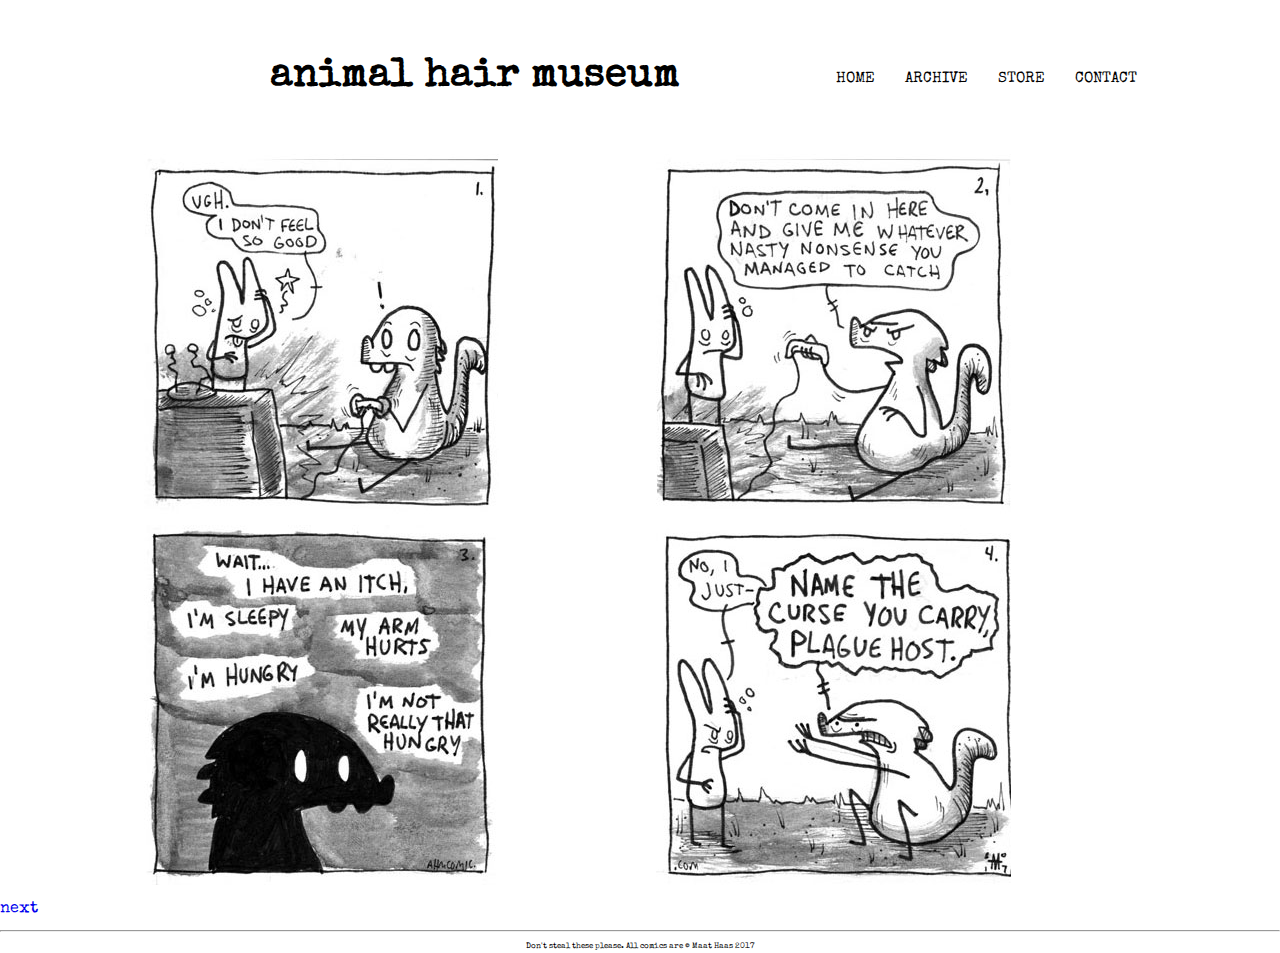
==== comic/0124/index.html @ 90dcca46 "added archive link page, added a mess of comics, started trying to make a lightbox work" ====
<!DOCTYPE html>
<html>
<head>
    <meta charset="UTF-8">
    <title>The Animal Hair Museum's Museum of Animal Hair Museums</title>

<!-- Style Sheet -->
    <link rel = "stylesheet" type = "text/css" href = "../../css/normalize.css">
    <link rel = "stylesheet" type = "text/css" href = "../../css/site.css">
    <link rel = "stylesheet" type = "text/css" href = "../../css/flexbox.css">
    <link rel = "icon" href="../../img/ahmCrown32x32.jpg" sizes="32x32">
    <link rel = "icon" href="../../img/ahmCrown192x192.jpg" sizes="192x192">
    <link rel = "apple-touch-icon-precomposed" href="../../img/ahmCrown180x180.jpg">
<!-- /Style Sheet -->

<!-- Google Fonts -->
    <link href="https://fonts.googleapis.com/css?family=Special Elite" rel="stylesheet">
<!-- /Google Fonts -->

</head>
<body>

<!-- Header -->
    <header class="main-header">
        <h1 class="name">
            <a href="../../index.html" style="color: #000000; text-decoration: none">
                animal hair museum
            </a></h1>
        <ul class="main-nav">
            <li><a href="../../index.html">home</a></li>
            <li><a href="../../archive.html">archive</a></li>
            <li class="dropdown"><a href="javascript:void(0)" class="dropbtn">store</a>
            <div class="dropdown-content">
                <a href="http://ahmcomic.bigcartel.com">Big Cartel</a>
                <a href="https://maathaas.threadless.com">Threadless</a>
            </li>
            <li class="dropdown"><a href="javascript:void(0)" class="dropbtn">contact</a>
            <div class="dropdown-content">
                <a href="https://www.facebook.com/AnimalHairMuseum">Facebook</a>
                <a href="https://www.instagram.com/animalhairmuseum/">Instagram</a>
                <a href="https://animalhairmuseum.tumblr.com">Tumblr</a>
                <a href="mailto:animalhairmuseum@gmail.com">Email</a>
            </li>
            </div>
        </ul>
    </header>
<!-- /Header -->

<!-- Left Button -->
<!-- /Left Button -->

<!-- Comic -->
<div class="row">
    <div class="primary col">
        <img src="../../img/testCmx/0124/panel1.jpg">
    </div>
    <div class="secondary col">
        <img src="../../img/testCmx/0124/panel2.jpg">
    </div>
</div>
<div class="row">
    <div class="primary col">
        <img src="../../img/testCmx/0124/panel3.jpg">
    </div>
    <div class="secondary col">
        <img src="../../img/testCmx/0124/panel4.jpg">
    </div>
</div>
<!-- /Comic -->
<a href="../../comic/0125/index.html">next</a>
<!-- Right Button -->
<!-- /Right Button -->

<!-- Copyright -->
<hr>
<div class="copyright">
Don't steal these please. All comics are © Maat Haas 2017 
    </div>
<!-- /Copyright -->

<!-- JavaScript -->
<script src="../../js/app.js"></script>
<!-- /JavaScript -->
</body>
</html>
---- css/site.css ----
/* site name at the top of the page */
/** AKA the header i guess **/
.name {
  width: 100%;
  font-size: 2.5rem;
  color: #000000;
  text-decoration: none;
  font-family: 'Special Elite', cursive;
  text-align: center;
  background-color: #ffffff;
}

/* Base */

* {
  box-sizing: border-box;
}

body {
    font-family: 'Special Elite', sans-serif;
    background-color: #ffffff;
    line-height: 1.6;
    margin: 0;
}

ul {
  margin: 0;
  padding: 0;
  list-style: none;
}

/* Store Dropdown */

li c, .dropbtn{
  display: inline-block;
  color: #000000;
  text-align: center;
  padding: 14px 16px;
  text-decoration: none;
}
li d, .dropbtn {
  display: inline-block;
  color: #000000;
  text-align: center;
  padding: 14px 16px;
  text-decoration: none;
}

li c:hover, .dropdown:hover .dropbtn {
  color: #000000;
  background-color: #d4d4d4;
}
li d:hover, .dropdown:hover .dropbtn {
  color:#000000;
  background-color: #d4d4d4;
}

li.dropdown {
  display: inline-block;
}

.dropdown-content {
  display: none;
  position: absolute;
  background-color: #d4d4d4;
  min-width: 160px;
  box-shadow: 0px 8px 16px 0px rgba(0,0,0,0.2);
  z-index: 1;
}

.dropdown-content c {
  color: #000000;
  padding: 12px 16px;
  text-decoration: none;
  display: block;
  text-align: left;
}

.dropdown-content d {
  color: #000000;
  padding: 12px 16px;
  text-decoration: none;
  display: block;
  text-align: left;
}

.dropdown-content c:hover {background-color: #d4d4d4}
.dropdown-content d:hover {background-color: #d4d4d4}

.dropdown:hover .dropdown-content {
  display: block;
}
/* /Store Dropdown */

p {
  font-size: .95em;
  margin-bottom: 1.8em;
}

h2,
h3 {
  margin-top: 0;
}

a {
  text-decoration: none;
}

img {
  max-width: 100%;
}

/* Navigation */

.active {
  color: #d4d4d4;
  background-color: #000000;
}

.main-nav {
  margin-top: 5px;
}

.name a,
.main-nav a {
  text-align: center;
  display: block;
  padding: 10px 15px;
}

.main-nav a {
  font-size: .95em;
  color: #000000;
  text-transform: uppercase;
  font-family: 'Special Elite', sans-serif;
}

.main-nav a:hover {
  color: #d4d4d4;
  background-color: #000000;
}

/* Layout Containers */

.main-header {
  padding-top: .5em;
  padding-bottom: .5em;
}
.banner,
.main-footer {
  text-align: center;
}
.banner {
  color: #000000;
  background: #d4d4d4;
  padding: 3.2em 0;
  margin-bottom: 48px;
}
.col {
  padding-right: 1em;
  padding-left: 1em;
}
.main-footer {
  background: #d4d4d4;
  padding: 2em 0;
  margin-top: 30px;
}

/* Page Elements */

.logo {
  width: 190px;
}
.headline {
  margin-bottom: 0;
}
.feat-img {
  border-radius: 5px;
}

/* Modal Stuff */

.row > .column {
  padding: 0 8px;
}

.row:after {
  content: "";
  display: table;
  clear: both;
}

.column {
  float: left;
  width: 25%;
}

/* The Modal (background) */
.modal {
  display: none;
  position: fixed;
  z-index: 1;
  padding-top: 100px;
  left: 0;
  top: 0;
  width: 100%;
  height: 100%;
  overflow: auto;
  background-color:#000000;
}

/* Modal Content */
.modal-content {
  position: fixed;
  display: inline-block;
  margin-left: auto;
  margin-right: auto;
  padding: 0;
  width: 50%;
  height: 300px;
}

/* The Close Button */
.close {
  color: #d4d4d4;
  position: fixed;
  top: 10px;
  right: 25px;
  font-size: 35px;
  font-weight: bold;
}

.close:hover,
.close:focus {
  color: #999;
  text-decoration: none;
  cursor: pointer;
}

.mySlides {
  display: inline-block;
}

/* Next & previous buttons */
.prev,
.next {
  cursor: pointer;
  position: absolute;
  top: 50%;
  width: auto;
  padding: 16px;
  margin-top: -50px;
  color: #d4d4d4;
  font-weight: bold;
  font-size: 20px;
  transition: 0.6s ease;
  border-radius: 0 3px 3px 0;
  user-select: none;
  -webkit-user-select: none;
}

/* Position the "next button" to the right */
.next {
  right: 0;
  border-radius: 3px 0 0 3px;
}

/* On hover, add a black background color with a little bit see-through */
.prev:hover,
.next:hover {
  background-color: rgba(0, 0, 0, 0.8);
}

/* Number text (1/3 etc) */
.numbertext {
  color: #f2f2f2;
  font-size: 12px;
  padding: 8px 12px;
  position: absolute;
  top: 0;
}

img.demo {
  opacity: 0.6;
}

.active,
.demo:hover {
  opacity: 1;
}

img.hover-shadow {
  transition: 0.3s
}

.hover-shadow:hover {
  box-shadow: 0 4px 8px 0 rgba(0, 0, 0, 0.2), 0 6px 20px 0 rgba(0, 0, 0, 0.19)
}

/* Navigation */


/****** Copyright ******/

.copyright {
  width: 100%;
  font-size: .5rem;
  font-family: 'Special Elite', cursive;
  text-align: center;
  color: #000000
}

/* Media Queries */

@media (min-width: 769px){
  .main-header,
  .row {
    width: 80%;
    margin: 0 auto;
    max-width: 1150px;
  }

  .tagline {
    font-size;
  }

}


@media (min-width: 1025px){

}
---- css/flexbox.css ----
/* Media Queries */

@media (min-width: 769px){
    .main-header,
    .main-nav,
    .row {
        display: flex;
        align-content: center;
    }
    .row{
        flex-flow: row wrap;
        position: relative;
    }
    .main-header {
        flex-direction: column;
        align-items: center;
    }
    .col {
        flex: 2;
        align-content: center;
        
    }
}

@media (min-width: 1025px) {
    .main-header {
        flex-direction: row;
        justify-content: space-between;
    }

    .col{
        flex-basis: 0;
    }

    .primary {
        flex-grow: 0;
        flex: 2;
    }
}
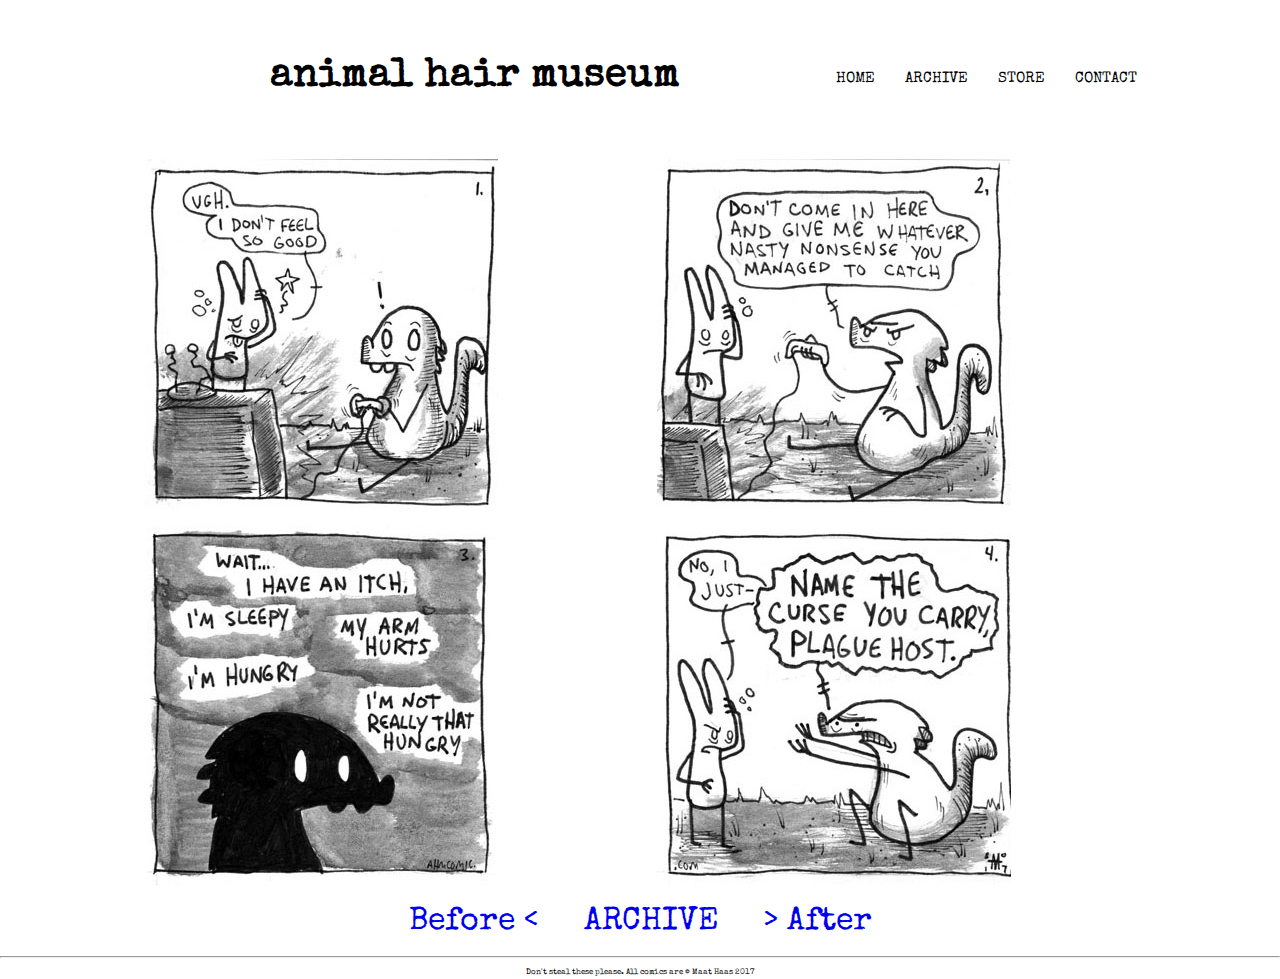
==== commit 0d0d3b96: "standardized file names, fixed lightbox slideshows on pages, finished bottom navbar. only thing left" ====
--- a/comic/0124/index.html
+++ b/comic/0124/index.html
@@ -14,7 +14,7 @@
 <!-- /Style Sheet -->
 
 <!-- Google Fonts -->
-    <link href="https://fonts.googleapis.com/css?family=Special Elite" rel="stylesheet">
+    <link href="https://fonts.googleapis.com/css?family=Special+Elite" rel="stylesheet">
 <!-- /Google Fonts -->
 
 </head>
@@ -23,7 +23,7 @@
 <!-- Header -->
     <header class="main-header">
         <h1 class="name">
-            <a href="../../index.html" style="color: #000000; text-decoration: none">
+            <a href="#" style="color: #000000; text-decoration: none">
                 animal hair museum
             </a></h1>
         <ul class="main-nav">
@@ -46,30 +46,78 @@
     </header>
 <!-- /Header -->
 
-<!-- Left Button -->
-<!-- /Left Button -->
-
 <!-- Comic -->
 <div class="row">
     <div class="primary col">
-        <img src="../../img/testCmx/0124/panel1.jpg">
+        <img src="../../img/testCmx/0124/panel1.gif" onclick="openModal();currentSlide(1)" class="hover-shadow">
     </div>
     <div class="secondary col">
-        <img src="../../img/testCmx/0124/panel2.jpg">
+        <img src="../../img/testCmx/0124/panel2.gif" onclick="openModal();currentSlide(2)" class="hover-shadow">
     </div>
 </div>
 <div class="row">
     <div class="primary col">
-        <img src="../../img/testCmx/0124/panel3.jpg">
+        <img src="../../img/testCmx/0124/panel3.gif" onclick="openModal();currentSlide(3)" class="hover-shadow">
     </div>
     <div class="secondary col">
-        <img src="../../img/testCmx/0124/panel4.jpg">
+        <img src="../../img/testCmx/0124/panel4.gif" onclick="openModal();currentSlide(4)" class="hover-shadow">
     </div>
 </div>
 <!-- /Comic -->
-<a href="../../comic/0125/index.html">next</a>
-<!-- Right Button -->
-<!-- /Right Button -->
+
+<!-- Modal -->
+<div id="myModal" class="modal">
+  <span class="close cursor" onclick="closeModal()">&times;</span>
+  <div class="modal-content">
+
+    <div class="mySlides">
+      <div class="numbertext">1 / 4</div>
+        <img src="../../img/testCmx/0124/panel1.gif">
+    </div>
+
+    <div class="mySlides">
+      <div class="numbertext">2 / 4</div>
+        <img src="../../img/testCmx/0124/panel2.gif">
+    </div>
+
+    <div class="mySlides">
+      <div class="numbertext">3 / 4</div>
+        <img src="../../img/testCmx/0124/panel3.gif">
+    </div>
+
+    <div class="mySlides">
+      <div class="numbertext">4 / 4</div>
+        <img src="../../img/testCmx/0124/panel4.gif">
+    </div>
+
+    <a class="prev" onclick="plusSlides(-1)">&#10094;</a>
+    <a class="next" onclick="plusSlides(1)">&#10095;</a>
+
+    <div class="column">
+      <img class="demo" src="../../img/testCmx/0124/panel1.gif" onclick="currentSlide(1)" alt="panel one">
+    </div>
+
+    <div class="column">
+      <img class="demo" src="../../img/testCmx/0124/panel2.gif" onclick="currentSlide(2)" alt="panel two">
+    </div>
+
+    <div class="column">
+      <img class="demo" src="../../img/testCmx/0124/panel3.gif" onclick="currentSlide(3)" alt="panel three">
+    </div>
+
+    <div class="column">
+      <img class="demo" src="../../img/testCmx/0124/panel4.gif" onclick="currentSlide(4)" alt="panel four">
+    </div>
+  </div>
+</div>
+
+<!-- Navigation -->
+<div class="navigation">
+    <a href="../../comic/0123/index.html" alt="PREV">  Before &lt; &nbsp; &nbsp;  </a>
+    <a href="../../archive.html" alt="ARCHIVE"> ARCHIVE </a>
+    <a href="../../comic/0125/index.html" alt="NEXT">  &nbsp; &nbsp; &gt; After  </a>
+</div>
+<!-- /Navigation -->
 
 <!-- Copyright -->
 <hr>
--- a/css/site.css
+++ b/css/site.css
@@ -207,17 +207,17 @@
   height: 100%;
   overflow: auto;
   background-color:#000000;
+  text-align: center;
 }
 
 /* Modal Content */
 .modal-content {
-  position: fixed;
-  display: inline-block;
-  margin-left: auto;
-  margin-right: auto;
+  position: absolute;
+  top: 50%;
+  left: 50%;
+  transform: translate(-50%, -50%);
   padding: 0;
   width: 50%;
-  height: 300px;
 }
 
 /* The Close Button */
@@ -259,6 +259,11 @@
   -webkit-user-select: none;
 }
 
+.prev {
+  left: 0;
+  border-radius: 3px 0 0 3px;
+}
+
 /* Position the "next button" to the right */
 .next {
   right: 0;
@@ -298,6 +303,13 @@
 }
 
 /* Navigation */
+.navigation {
+  width: 100%;
+  font-size: 2rem;
+  font-family: 'Special Elite', cursive;
+  text-align: center;
+  color: #000000;
+}
 
 
 /****** Copyright ******/
@@ -307,7 +319,7 @@
   font-size: .5rem;
   font-family: 'Special Elite', cursive;
   text-align: center;
-  color: #000000
+  color: #000000;
 }
 
 /* Media Queries */
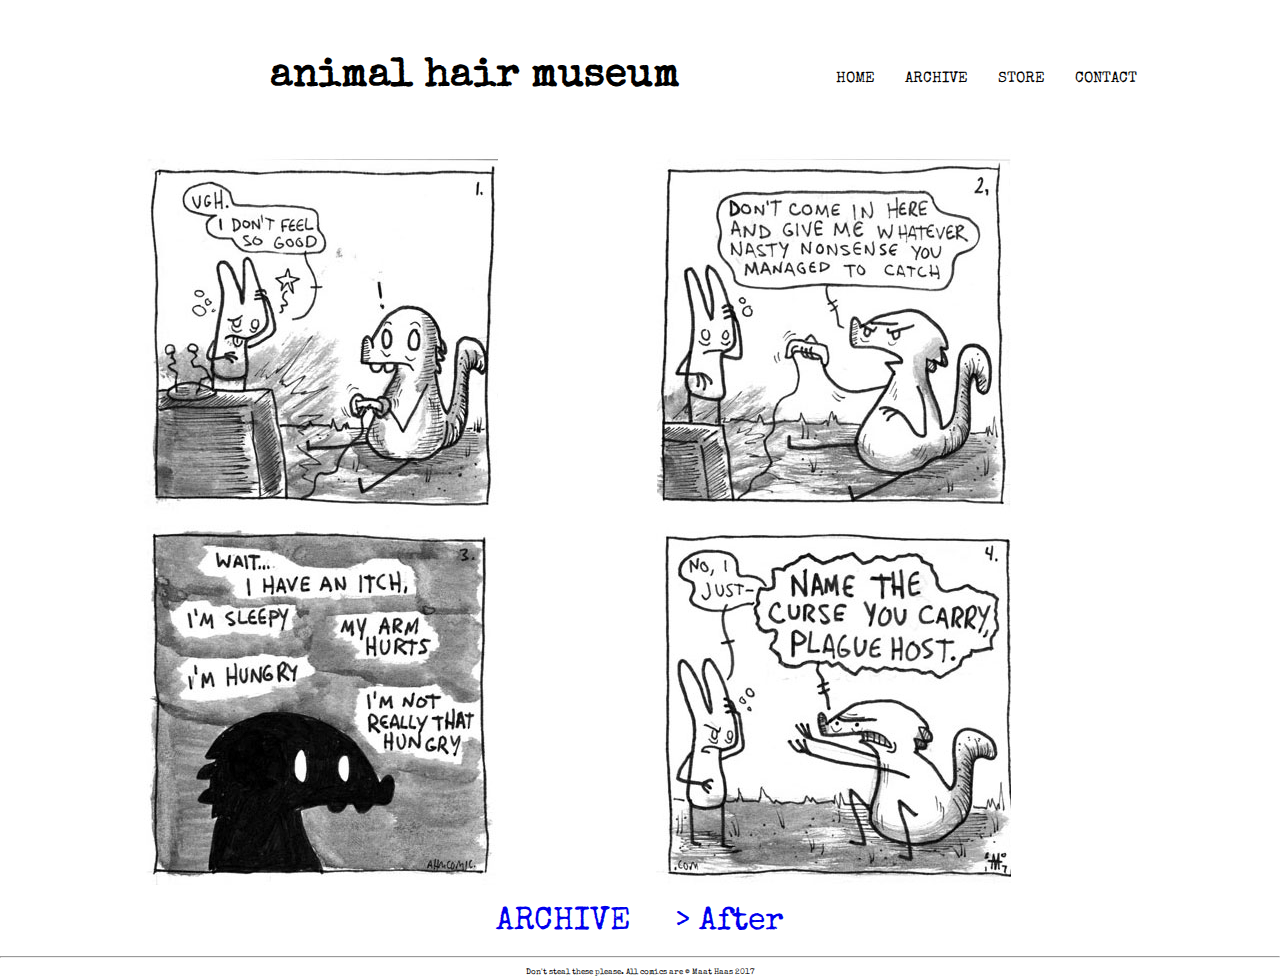
==== commit 866ee2cd: "removed links to pages that don't exist yet" ====
--- a/comic/0124/index.html
+++ b/comic/0124/index.html
@@ -113,7 +113,6 @@
 
 <!-- Navigation -->
 <div class="navigation">
-    <a href="../../comic/0123/index.html" alt="PREV">  Before &lt; &nbsp; &nbsp;  </a>
     <a href="../../archive.html" alt="ARCHIVE"> ARCHIVE </a>
     <a href="../../comic/0125/index.html" alt="NEXT">  &nbsp; &nbsp; &gt; After  </a>
 </div>
--- a/css/site.css
+++ b/css/site.css
@@ -330,14 +330,15 @@
     width: 80%;
     margin: 0 auto;
     max-width: 1150px;
+    justify-content: center;
   }
-
-  .tagline {
-    font-size;
+}
+
+@media (max-width: 769px){
+  .navigation {
+    font-size: 1rem;
   }
-
-}
-
+}
 
 @media (min-width: 1025px){
 
--- a/css/flexbox.css
+++ b/css/flexbox.css
@@ -6,18 +6,22 @@
     .row {
         display: flex;
         align-content: center;
+        justify-content: center;
     }
     .row{
         flex-flow: row wrap;
         position: relative;
+        justify-content:center;
     }
     .main-header {
         flex-direction: column;
         align-items: center;
+        justify-content: center;
     }
     .col {
         flex: 2;
         align-content: center;
+        justify-content: center;
         
     }
 }
@@ -25,7 +29,7 @@
 @media (min-width: 1025px) {
     .main-header {
         flex-direction: row;
-        justify-content: space-between;
+        justify-content: center;
     }
 
     .col{
